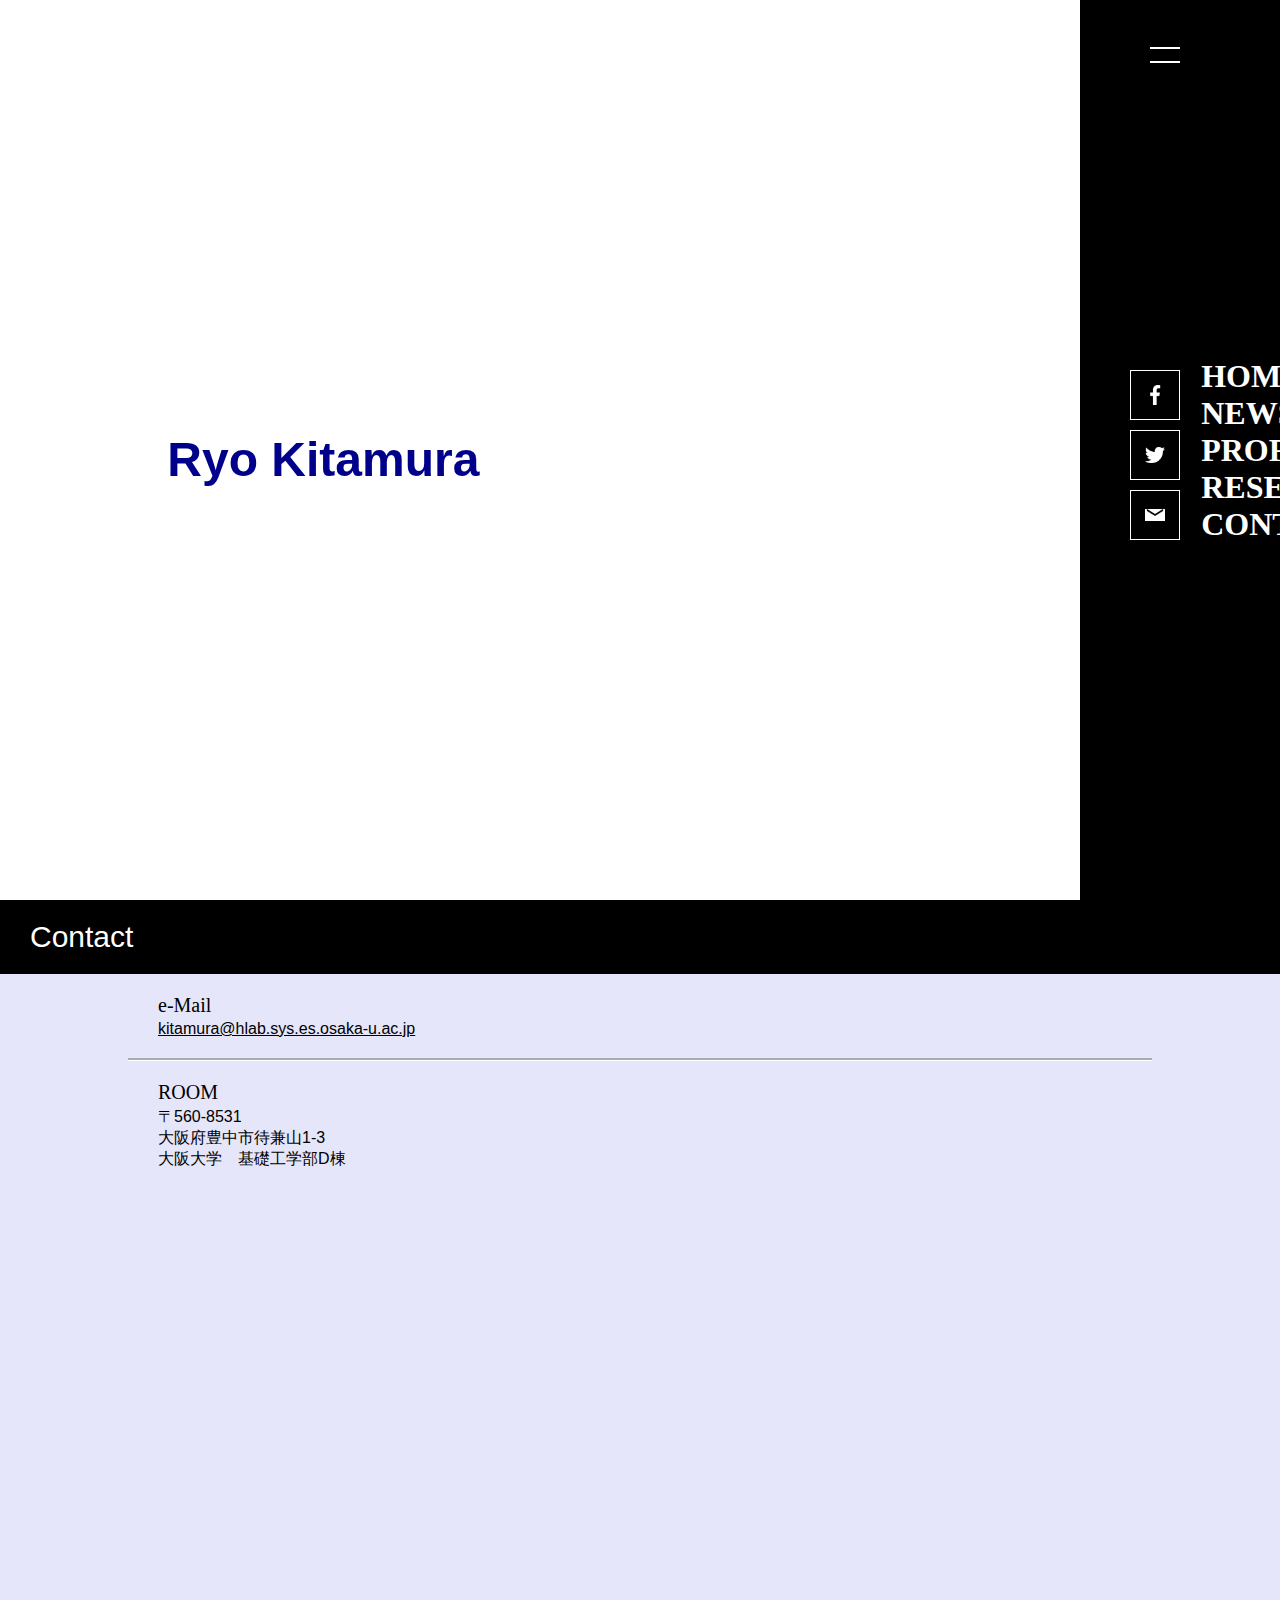
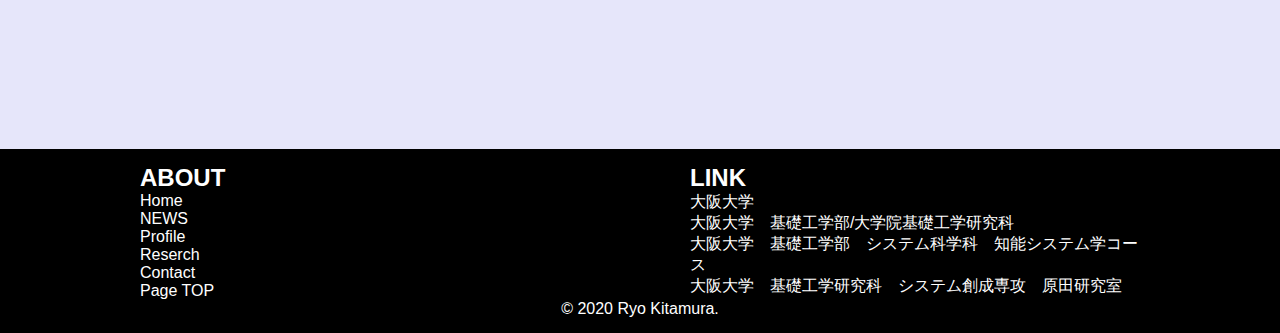
==== contact.html @ 346ed04b "first commit" ====
﻿<!DOCTYPE html>

<html lang="ja" xmlns="http://www.w3.org/1999/xhtml">
    <head>
        <meta name="viewport" content="width=device-width" ,initial-scale="1.0" />
        <meta charset="utf-8" />
        <link rel="stylesheet" href="StyleSheet1.css" />
        <title>Contact_Ryo Kitamura HP</title>
    </head>
    <body>
        <section class="banner" id="sec">
            <header>
                <a href="#" class="logo"></a>
                <div id="toggle" onclick="toggle()"></div>
            </header>
            <div class="content">
                <h2>Hello World,<br>I'm <span>Ryo Kitamura</span></h2>
                <p>
                    このページでは連絡先についてお知らせしています。
                </p>
                <!--<a href="#">Know More</a>-->
            </div>
            <ul class="sci">
                <li><a href="https://www.facebook.com/profile.php?id=100004705544807"><img src="facebook.png" /></a></li>
                <li><a href="https://twitter.com/jinji_rotation"><img src="twitter.png" /></a></li>
                <li><a href="mailto:kitamura@hlab.sys.es.osaka-u.ac.jp"><img src="mail.png" /></a></li>
            </ul>
        </section>

        <div id="navigation">
            <ul>
                <li><a href="index.html">Home</a></li>
                <li><a href="news.html">NEWS</a></li>
                <li><a href="profile.html">Profile</a></li>
                <li><a href="reserch.html">Reserch</a></li>
                <li><a href="contact.html">Contact</a></li>
            </ul>
        </div>

        <div class="midashi" id="mida">
                Contact
        </div>
        <div class="profile" id="prof">
            <div>
                <div class="title">
                    <p>
                        e-Mail
                    </p>
                </div>
                <main>
                    <p>
                        <a href="mailto:kitamura@hlab.sys.es.osaka-u.ac.jp">kitamura@hlab.sys.es.osaka-u.ac.jp</a>
                    </p>
                </main>
            </div>
            <div>
                <div class="title">
                    <p>
                        ROOM
                    </p>
                </div>
                <main id="bottom">
                    <p>
                        〒560-8531<br />
                        大阪府豊中市待兼山1-3<br />
                        大阪大学　基礎工学部D棟<br />
                        <div class=" gmap">
                            <iframe src="https://www.google.com/maps/embed?pb=!1m18!1m12!1m3!1d3275.9950578056073!2d135.4519697140504!3d34.806066195542094!2m3!1f0!2f0!3f0!3m2!1i1024!2i768!4f13.1!3m3!1m2!1s0x6000fa8710d95fa1%3A0x73ba84fb4c2418b1!2z5aSn6Ziq5aSn5a2mIOWfuuekjuW3peWtpumDqA!5e0!3m2!1sja!2sjp!4v1587635062907!5m2!1sja!2sjp" width="800" height="600" frameborder="0" style="border:0;" allowfullscreen="" aria-hidden="false" tabindex="0"></iframe>
                        </div>
                    </p>
                </main>
            </div>
            <footer>
                <nav class="footA">
                    <div>
                        <h2>
                            ABOUT
                        </h2>
                        <ul>
                            <li><a href="index.html">Home</a></li>
                            <li><a href="news.html">NEWS</a></li>
                            <li><a href="profile.html">Profile</a></li>
                            <li><a href="reserch.html">Reserch</a></li>
                            <li><a href="contact.html">Contact</a></li>
                            <li><a href="contact.html">Page TOP</a></li>
                        </ul>
                    </div>
                    <div>
                        <h2>
                            LINK
                        </h2>
                        <ul>
                            <li><a href="http://www.osaka-u.ac.jp/ja">大阪大学</a></li>
                            <li><a href="https://www.es.osaka-u.ac.jp/ja/">大阪大学　基礎工学部/大学院基礎工学研究科</a></li>
                            <li><a href="http://www.sys.es.osaka-u.ac.jp/sch/jp/">大阪大学　基礎工学部　システム科学科　知能システム学コース</a></li>
                            <li><a href="https://www.roboticmanipulation.org/">大阪大学　基礎工学研究科　システム創成専攻　原田研究室</a></li>
                        </ul>
                    </div>
                </nav>
                <div class="footB">
                    <p>
                        © 2020 Ryo Kitamura.
                    </p>
                </div>
            </footer>
        </div>

        <script src="Script1.js"></script>

   
    </body>
</html>
---- StyleSheet1.css ----
﻿*
{
    margin: 0;
    padding:0;
    box-sizing: border-box;
    /*font-family:'Poppins',sans-serif;*/
}
.banner,
.navigation,
.midashi,
.profile,
.profile main,
footer{
    
    font-family: 'Poppins',sans-serif;
}
header
{
    position:absolute;
    top:0;
    left:0;
    width:100%;
    display:flex;
    justify-content:space-between;
    padding: 40px 100px;
    z-index:10000;
    transition:0.6s;
}
header .logo
{
    position:relative;
    font-weight:700;
    color:#fff;
    text-decoration:none;
    font-size:2em;
    text-transform:uppercase;
    letter-spacing:2px;
    transition:0.6s;
}
header #toggle
{
    position:relative;
    width:30px;
    height:30px;
    cursor:pointer;
}
header #toggle:before
{
    content:"";
    position:absolute;
    top:7px;
    width:100%;
    height:2px;
    background:#fff;
}
header #toggle:after
{
    content: "";
    position: absolute;
    bottom: 7px;
    width: 100%;
    height: 2px;
    background: #fff;
}
.banner.active header #toggle:before
{
    top:50%;
    left:50%;
    transform:translate(-50%,-50%) rotate(45deg);
}
.banner.active header #toggle:after 
{
    top: 50%;
    left: 50%;
    transform: translate(-50%,-50%) rotate(-45deg);
}
.banner
{
    position:relative;
    width:100%;
    min-height:100vh;
    padding:100px;
    background:url(index1.jpg);
    background-size:cover;
    display:flex;
    align-items:center;
    transition:0.5s;
    z-index:2;
}

.banner.active,
.midashi.active,
.profile.active
{
    transform:translate(-400px);
}
#navigation
{
    position:fixed;
    top:0;
    right:-200px;
    width:400px;
    height:100vh;
    background:#000000;
    z-index:1;
    display:grid;
    place-items:center;
    transition:0.5s;
}
#navigation.active
{
    right:0;
}
#navigation ul 
{
    position:relative;
    display:flex;
    flex-direction:column;
}
#navigation ul li
{
    list-style:none;
}
#navigation ul li a
{
    color:#fff;
    text-decoration:none;
    display:inline-block;
    font-size:2em;
    font-weight:600;
    text-transform:uppercase;
}
#navigation a:hover
{
    color:#009688;
}
.content
{
    max-width:600px;
}
.content h2
{
    color:#fff;
    font-size:2.5em;
}
.content h2 span
{
    color:#00008b;
    font-size:1.2em;
}
.content p
{
    font-size:1.2em;
    color:#fff;
    font-weight:300;
}
.content a
{
    position:relative;
    display:inline-block;
    margin-top:20px;
    background:#000;
    color:#fff;
    padding:10px 30px;
    text-decoration:none;
    font-size:1.2em;
    font-weight:500;
}
.sci
{
    position:absolute;
    display:flex;
    flex-direction:column;
    right: 100px;
}
.sci li
{
    list-style:none;
}
.sci li a
{
    position:relative;
    display:grid;
    place-items:center;
    width:50px;
    height:50px;
    text-decoration:none;
    border:1px solid #fff;
    margin:10px 0 0;
}
.sci li a :hover
{
    background:#fff;
}
.sci li a img
{
    max-width:20px;
    filter:invert(1);
    mix-blend-mode:normal;
}


.profile {
   
    position: relative;
    align-items: center;
    transition: 0.5s;
    z-index: 2;
    background:#e6e6fa;/*haikeinoiro*/
    background-size: cover;
    /*min-height: 130vh;
    padding-bottom:120px;
    box-sizing:border-box;*/
}
.profile main {
    color: #000;/*mojinoiro*/
    padding: 3px 0px 20px 30px;
    margin-right: 10%;
    margin-left: 10%;
    border-bottom: 3px groove #fff;
}
.footA div 
{
    text-align: left;
    width: 45%;
}
.profile .footA div ul 
{
    list-style: none;
}
.footA 
{
    display:flex;
    justify-content:space-between;
    margin:0 100px 0 100px;
}

footer {
    width: 100%;
    background-color: #000;
    color: #fff;
    text-align: center;
    padding: 15px 40px 15px 40px;
    /*position: absolute;
    bottom: 0;*/
}

.title {
    font-family: Impact;
    font-size: 20px;
    padding: 20px 0px 0px 30px;
    color: #000;
    /*text-shadow: 1px 1px 0 #FFF, -1px -1px 0 #FFF, -1px 1px 0 #FFF, 1px -1px 0 #FFF, 0px 1px 0 #FFF, 0-1px 0 #FFF, -1px 0 0 #FFF, 1px 0 0 #FFF;*/
    margin-right: 10%;
    margin-left: 10%;
}


#bottom
{
    border-bottom:none;
}
footer a
{
    text-decoration:none;
}
.profile main a:link,
.profile main a:visited
{
    color:#000;
}

footer a:link
{
    color:#fff;

}
footer a:visited
{
    color:#fff;
}
.profile main a:hover
{
    color: #000080;
}
footer a:hover
{
    color:#009688;
}

/*googlemapの設定*/
.gmap {
    height: 0;
    overflow: hidden;
    padding-bottom: 56.25%;
    position: relative;
}

.gmap iframe {
    position: absolute;
    left: 0;
    top: 0;
    height: 100%;
    width: 100%;
    padding: 30px 10px 20px 10px;
}

.midashi {
    position: relative;
    width: 100%;
    padding: 20px 0px 20px 30px;
    display: flex;
    align-items: center;
    transition: 0.5s;
    z-index: 2;
    font-size: 30px;
    color: #fff;
    text-align: left;
    background: #000;
    background-size: cover;
}

.slidershow{
    width:70%;
    height:60vh;
    overflow:hidden;
    margin:5px 0 5px 0;
}
.miidle{
    position:absolute;
    top:50%;
    left:50%;
    transform:translate(-50%,-50%);
}
.slnavi{
    position:relative;
    bottom:30px;
    left:50%;
    width:70%;
    transform:translateX(-50%);
    display:flex;
}
.bar
{
    width:25%;
    height:15px;
    border:2px solid #fff;
    margin:6px;
    cursor:pointer;
    transition:0.4s;
}
.bar:hover{
    background:#fff;

}
input[name="r"]{
    position:absolute;
    visibility:hidden;

}
.slides{
    width:400%;/*スライドの枚数ｘ100%*/
    height:100%;
    display:flex;
}
.slide{
    width:25%;/*100/slide*/
    transition:0.6s;
}
.slide img{
    width:100%;
    height:100%;
}
#r1:checked ~ .s1{
    margin-left:0;
}
#r2:checked ~ .s1 {
    margin-left: -25%; /*100/slide*/
}
#r3:checked ~ .s1 {
    margin-left: -50%; /*100/slide*/
}
#r4:checked ~ .s1 {
    margin-left: -75%; /*100/slide*/
}


/*スマホの設定*/
@media (max-width:767px) {
    header {
        padding: 20px 50px;
    }

    .banner {
        padding: 100px 20px 150px;
    }

        .banner h2 {
            font-size: 1.8em;
        }

        .banner .contant p, .banner .contant a {
            font-size: 1em;
        }

        .banner.active,
        .midashi.active,
        .profile.active {
            transform: translateX(-250px);
        }

    #navigation {
        width: 250px;
    }

        #navigation ul li a {
            font-size: 1.5em;
            margin: 5px 0;
        }

    .sci {
        position: absolute;
        bottom: 50px;
        right: initial;
        flex-direction: row;
    }

        .sci li a {
            margin: initial;
            margin-right: 10px;
        }

    .footA {
        flex-direction: column;
    }
    .footA div
    {
        padding:3vh 0 3vh 0;
        width: 100%;
    }
    .slidershow{
        width:100%;
        height:auto;
    }
    .profile main {
        color: #000; /*mojinoiro*/
        padding: 3px 10px 20px 10px;
        margin-right: 3%;
        margin-left: 3%;
        border-bottom: 3px groove #fff;
    }
    .title {
        font-family: Impact;
        font-size: 20px;
        padding: 20px 10px 0px 10px;
        color: #000;
        /*text-shadow: 1px 1px 0 #FFF, -1px -1px 0 #FFF, -1px 1px 0 #FFF, 1px -1px 0 #FFF, 0px 1px 0 #FFF, 0-1px 0 #FFF, -1px 0 0 #FFF, 1px 0 0 #FFF;*/
        margin-right: 3%;
        margin-left: 3%;
    }
    .gmap {
        height: 0;
        overflow: hidden;
        padding-bottom: 56.25%;
        position: relative;
    }

        .gmap iframe {
            position: absolute;
            left: 0;
            top: 0;
            height: 100%;
            width: 100%;
            padding: 30px 10px 20px 10px;
            
        }
}
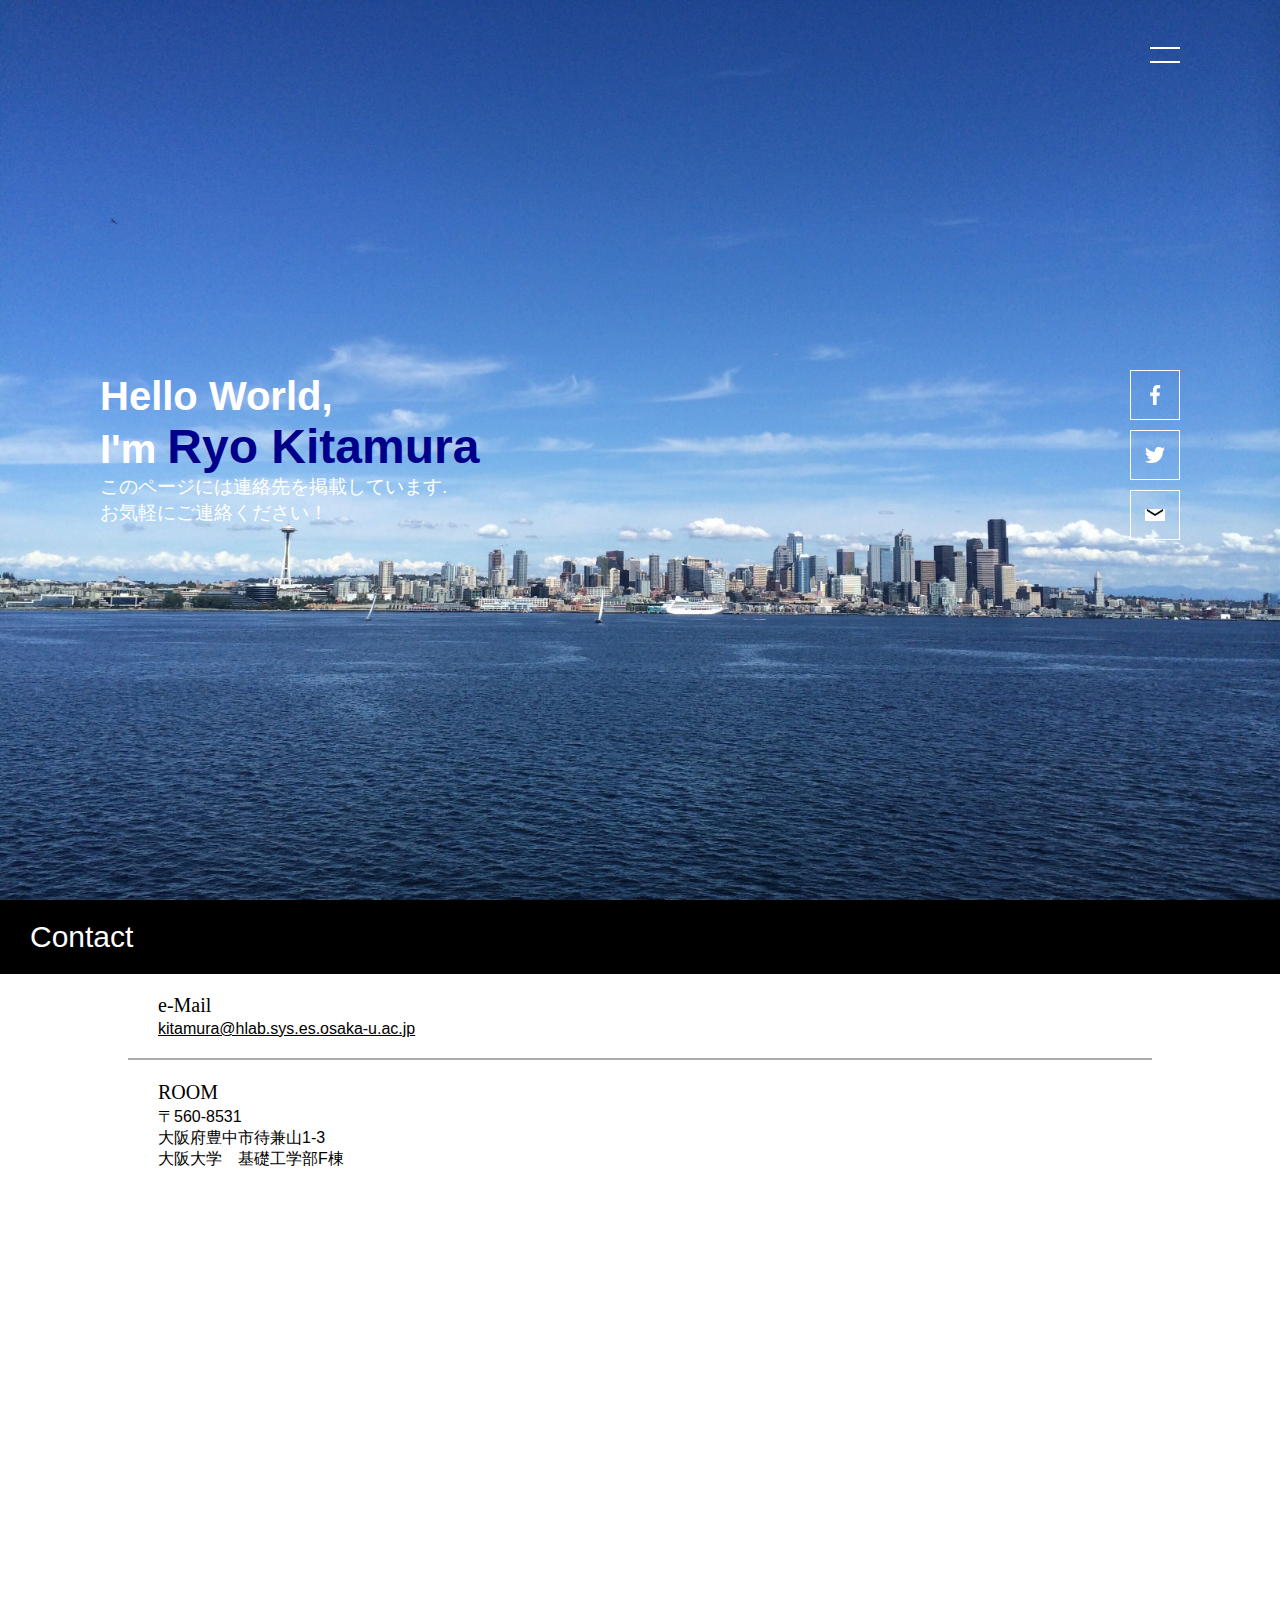
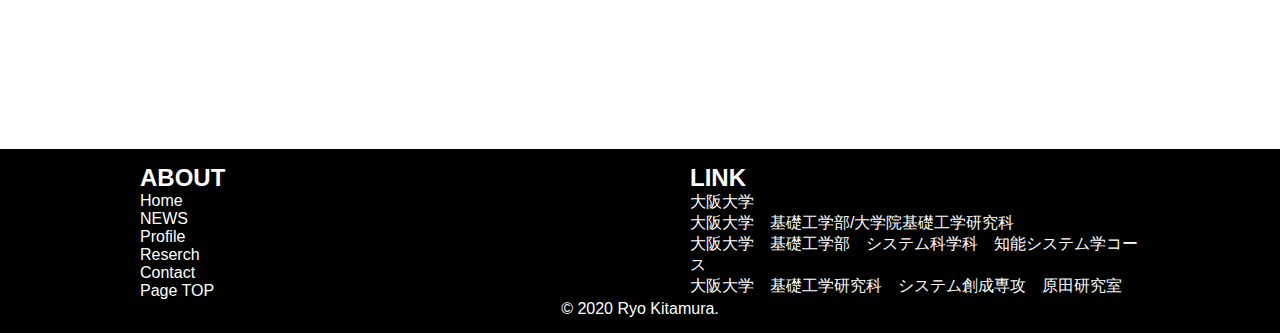
==== commit c5b06921: "fifth commit" ====
--- a/contact.html
+++ b/contact.html
@@ -16,7 +16,8 @@
             <div class="content">
                 <h2>Hello World,<br>I'm <span>Ryo Kitamura</span></h2>
                 <p>
-                    このページでは連絡先についてお知らせしています。
+                    このページには連絡先を掲載しています.<br />
+                    お気軽にご連絡ください！
                 </p>
                 <!--<a href="#">Know More</a>-->
             </div>
@@ -63,7 +64,7 @@
                     <p>
                         〒560-8531<br />
                         大阪府豊中市待兼山1-3<br />
-                        大阪大学　基礎工学部D棟<br />
+                        大阪大学　基礎工学部F棟<br />
                         <div class=" gmap">
                             <iframe src="https://www.google.com/maps/embed?pb=!1m18!1m12!1m3!1d3275.9950578056073!2d135.4519697140504!3d34.806066195542094!2m3!1f0!2f0!3f0!3m2!1i1024!2i768!4f13.1!3m3!1m2!1s0x6000fa8710d95fa1%3A0x73ba84fb4c2418b1!2z5aSn6Ziq5aSn5a2mIOWfuuekjuW3peWtpumDqA!5e0!3m2!1sja!2sjp!4v1587635062907!5m2!1sja!2sjp" width="800" height="600" frameborder="0" style="border:0;" allowfullscreen="" aria-hidden="false" tabindex="0"></iframe>
                         </div>
--- a/StyleSheet1.css
+++ b/StyleSheet1.css
@@ -80,7 +80,7 @@
     width:100%;
     min-height:100vh;
     padding:100px;
-    background:url(index1.jpg);
+    background:url(index1.JPG);
     background-size:cover;
     display:flex;
     align-items:center;
@@ -206,7 +206,7 @@
     align-items: center;
     transition: 0.5s;
     z-index: 2;
-    background:#e6e6fa;/*haikeinoiro*/
+    background:#fff;/*haikeinoiro*/
     background-size: cover;
     /*min-height: 130vh;
     padding-bottom:120px;
@@ -429,13 +429,16 @@
             margin: initial;
             margin-right: 10px;
         }
-
+    footer {
+        padding: 0px 0px 0px 0px;
+    }
     .footA {
         flex-direction: column;
     }
     .footA div
     {
-        padding:3vh 0 3vh 0;
+        padding:3vh 0px 3vh 0px;
+
         width: 100%;
     }
     .slidershow{
